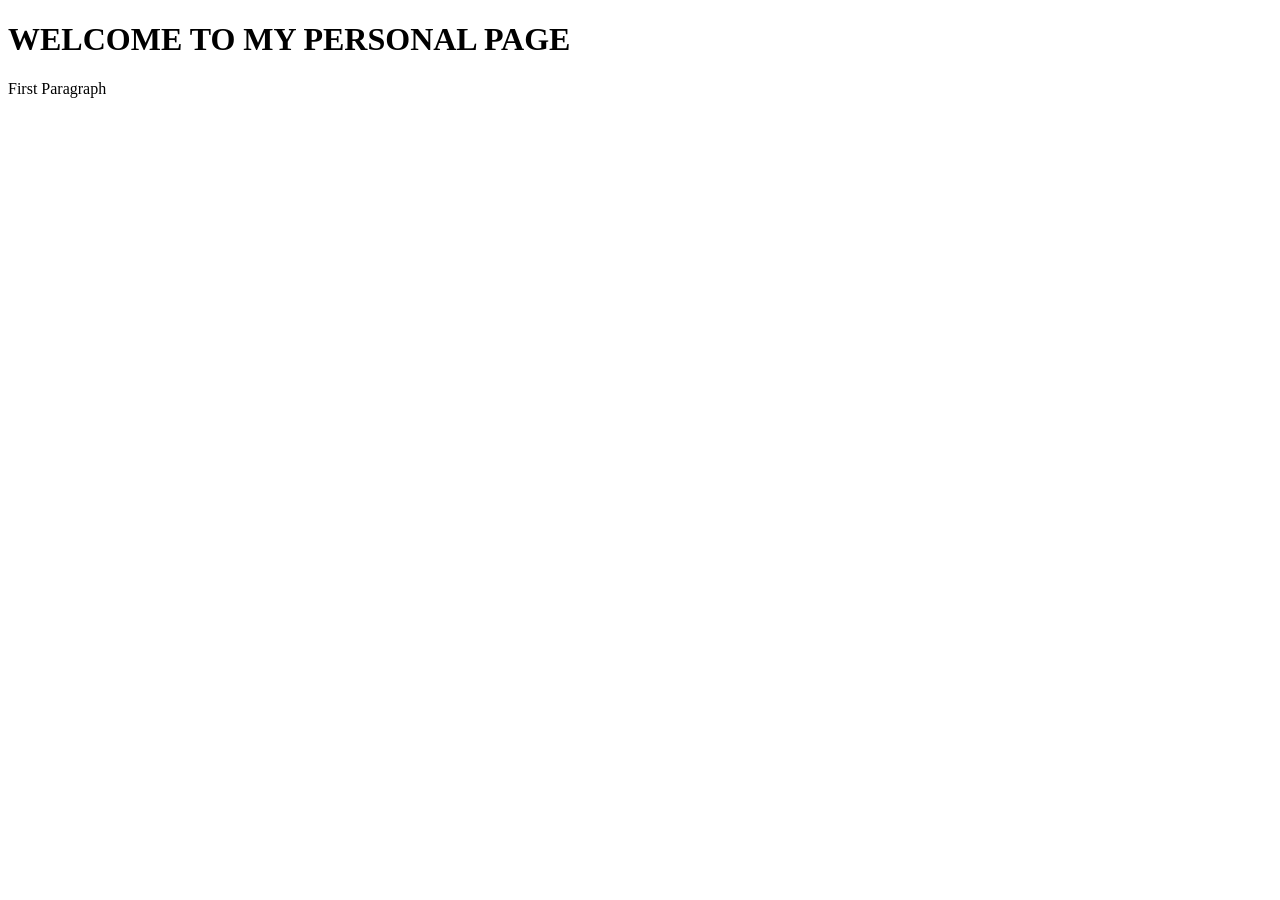
==== index.html @ 4ee187a1 "Add files via upload" ====
<!DOCTYPE html>
<html>
    <head>
        <title>Personal Page</title>
    </head>
    <body>
        <h1>WELCOME TO MY PERSONAL PAGE</h1>
        <p1>First Paragraph</p1>
    </body>

</html>
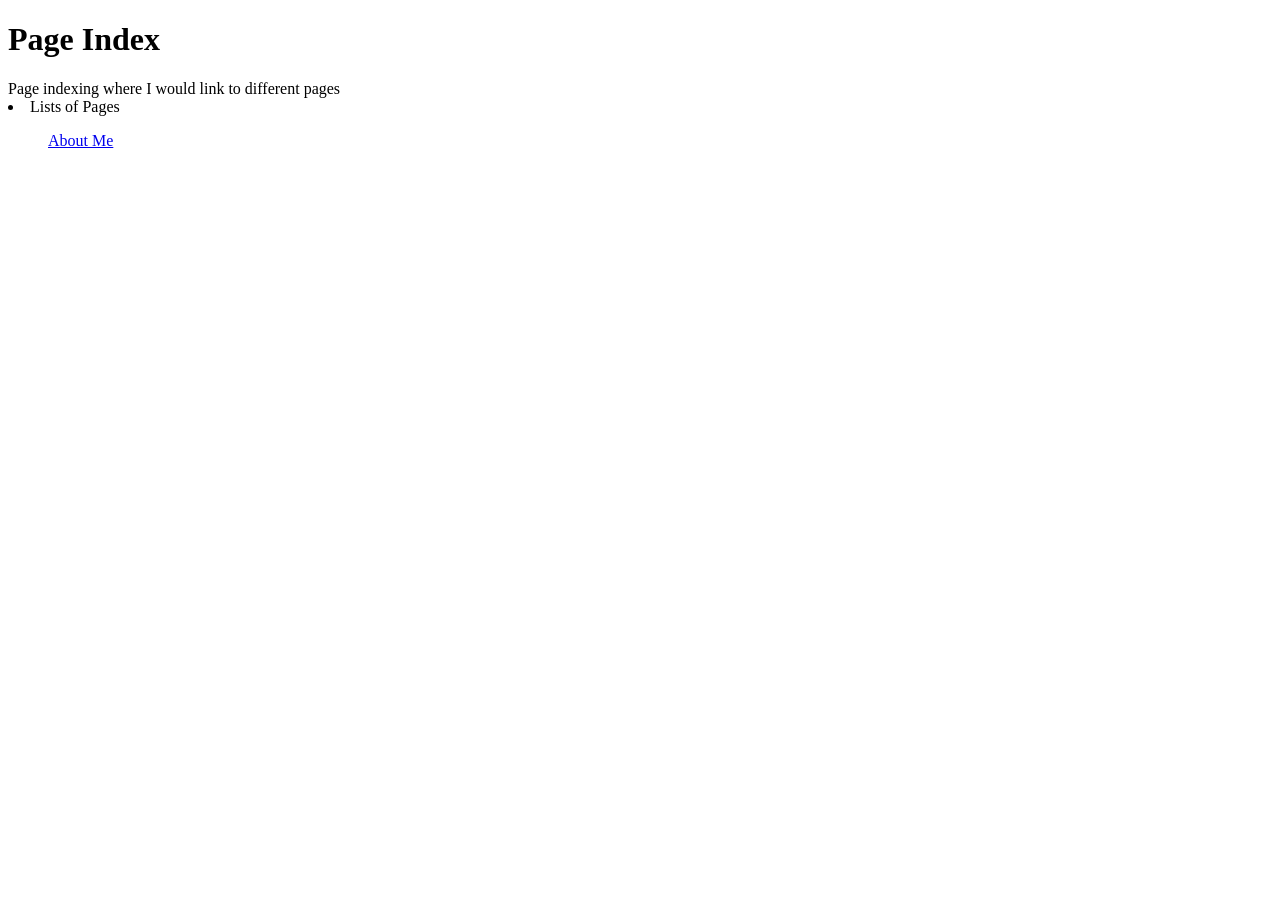
==== commit 9307a400: "Update index.html" ====
--- a/index.html
+++ b/index.html
@@ -1,11 +1,15 @@
 <!DOCTYPE html>
 <html>
     <head>
-        <title>Personal Page</title>
+        <title>Index</title>
     </head>
     <body>
-        <h1>WELCOME TO MY PERSONAL PAGE</h1>
-        <p1>First Paragraph</p1>
+        <h1>Page Index</h1>
+        <p1>Page indexing where I would link to different pages</p1>
+        <li> Lists of Pages
+            <ul>
+                <a href="AY2627T1-CCDEVAP-HO1-EncisoGJ\about.html">About Me</a>
+            </ul>
+        </li>
     </body>
-
-</html>+</html>
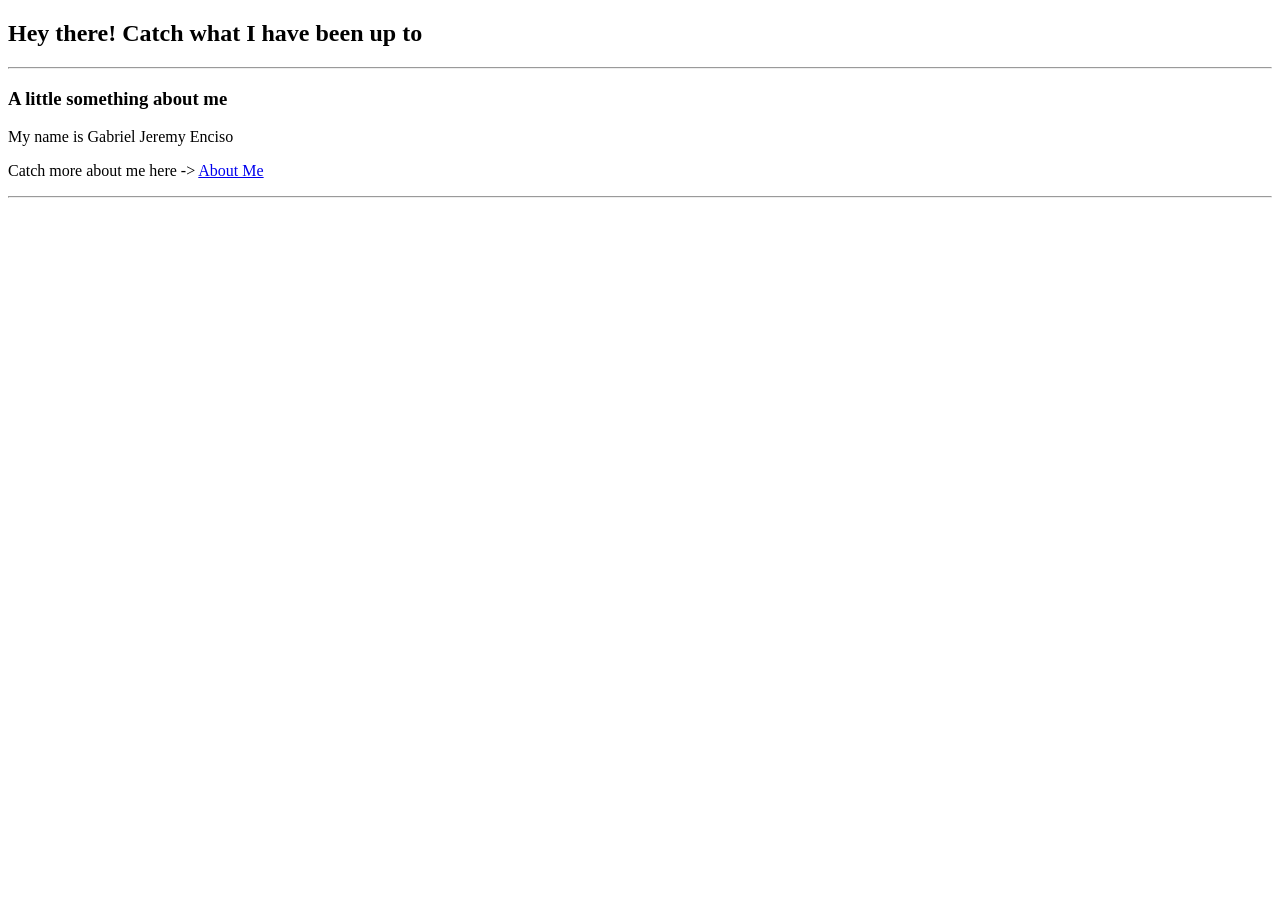
==== commit ce5e0255: "Update index.html" ====
--- a/index.html
+++ b/index.html
@@ -4,12 +4,19 @@
         <title>Index</title>
     </head>
     <body>
-        <h1>Page Index</h1>
-        <p1>Page indexing where I would link to different pages</p1>
-        <li> Lists of Pages
-            <ul>
-                <a href="AY2627T1-CCDEVAP-HO1-EncisoGJ\about.html">About Me</a>
-            </ul>
-        </li>
+        <div>
+            <h2>Hey there! Catch what I have been up to</h2>
+            <hr>
+            <h3>A little something about me</h3>
+            <p>My name is Gabriel Jeremy Enciso</p>
+            <p>Catch more about me here -> 
+                <a href="about.html">About Me</a>
+            </p>
+        </div>
+    
+        <div>
+            <hr>
+            <h2></h2>
+        </div>
     </body>
 </html>
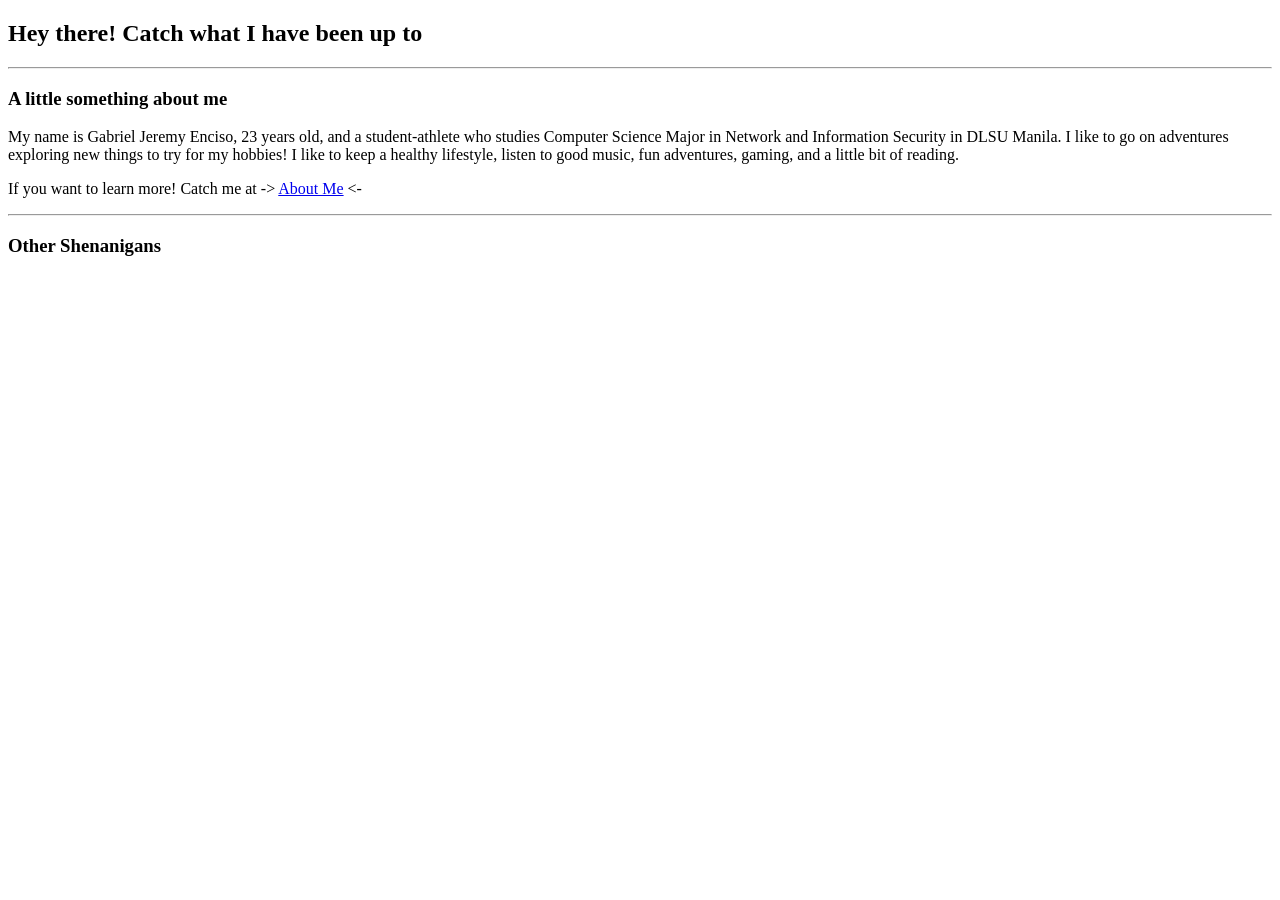
==== commit a95cc68a: "Update index.html" ====
--- a/index.html
+++ b/index.html
@@ -8,15 +8,21 @@
             <h2>Hey there! Catch what I have been up to</h2>
             <hr>
             <h3>A little something about me</h3>
-            <p>My name is Gabriel Jeremy Enciso</p>
-            <p>Catch more about me here -> 
-                <a href="about.html">About Me</a>
+            <p>
+                My name is Gabriel Jeremy Enciso, 23 years old, and a student-athlete who studies Computer 
+                Science Major in Network and Information Security in DLSU Manila. I like to go on adventures
+                exploring new things to try for my hobbies! I like to keep a healthy lifestyle, listen to good music,
+                fun adventures, gaming, and a little bit of reading.
+            </p>
+            <p>
+                If you want to learn more! Catch me at ->
+                <a href="about.html">About Me</a> <-
             </p>
         </div>
     
         <div>
             <hr>
-            <h2></h2>
+            <h3>Other Shenanigans</h3>
         </div>
     </body>
 </html>
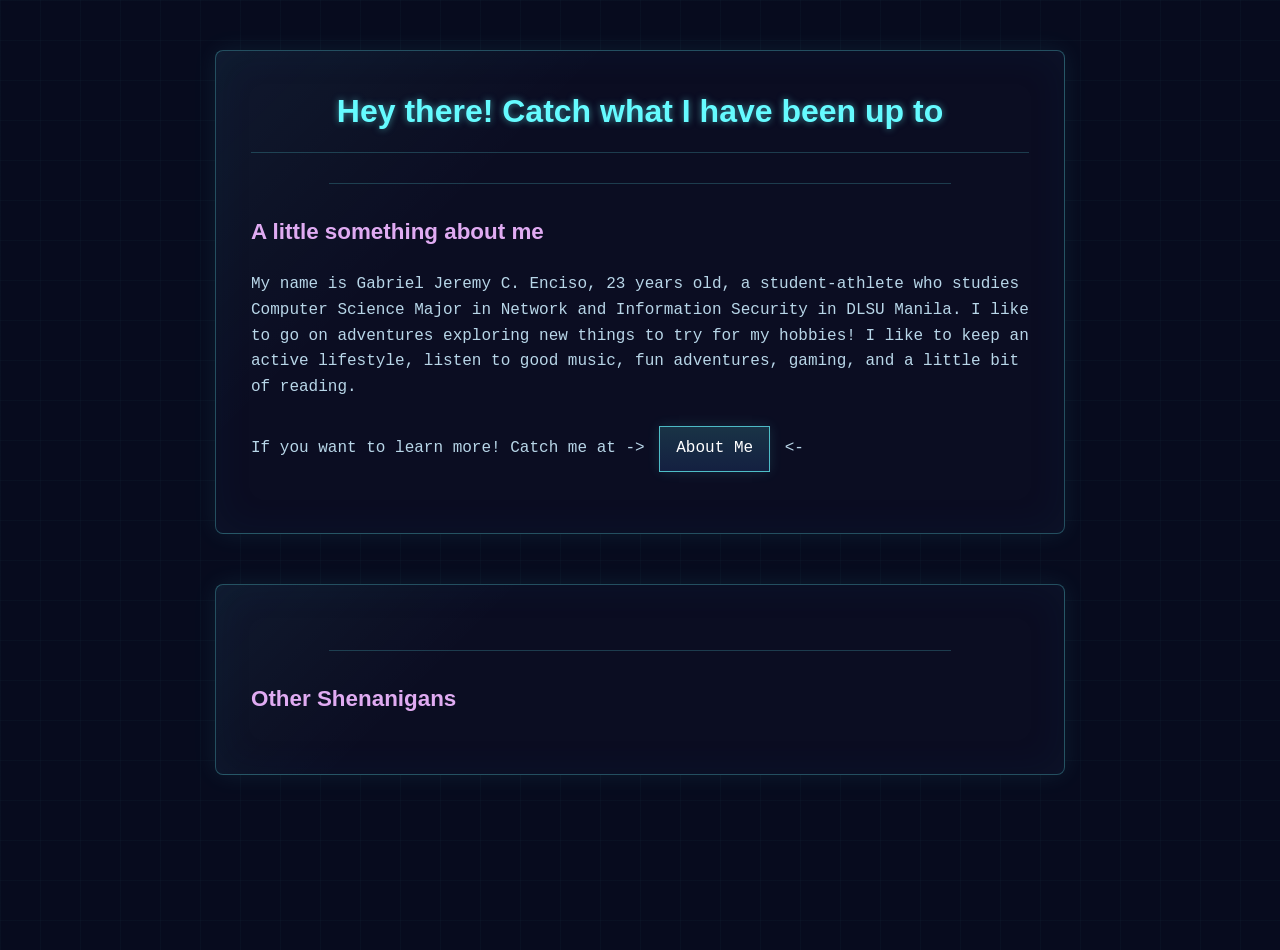
==== commit 85f95aa1: "Update index.html" ====
--- a/index.html
+++ b/index.html
@@ -2,16 +2,17 @@
 <html>
     <head>
         <title>Index</title>
+        <link rel="stylesheet" href="style/style.css">
     </head>
-    <body>
-        <div>
+    <body class="index-page">
+        <div class="intro">
             <h2>Hey there! Catch what I have been up to</h2>
             <hr>
             <h3>A little something about me</h3>
             <p>
-                My name is Gabriel Jeremy Enciso, 23 years old, and a student-athlete who studies Computer 
+                My name is Gabriel Jeremy C. Enciso, 23 years old, a student-athlete who studies Computer 
                 Science Major in Network and Information Security in DLSU Manila. I like to go on adventures
-                exploring new things to try for my hobbies! I like to keep a healthy lifestyle, listen to good music,
+                exploring new things to try for my hobbies! I like to keep an active lifestyle, listen to good music,
                 fun adventures, gaming, and a little bit of reading.
             </p>
             <p>
@@ -20,7 +21,7 @@
             </p>
         </div>
     
-        <div>
+        <div class="shenanigans">
             <hr>
             <h3>Other Shenanigans</h3>
         </div>
--- a/style/style.css
+++ b/style/style.css
@@ -0,0 +1,376 @@
+/* Template from previous works */
+
+:root {
+    --bg: #070b1e;
+    --panel: #0b0d22;
+    --cyan: #65fbff;
+    --blue: #4c94ff;
+    --green: #00ffc8;
+    --purple: #e0abf2;
+    --text: #ffffff;
+    --muted: #b8d6e8;
+    --border: rgba(101, 251, 255, 0.28);
+}
+
+* {
+    box-sizing: border-box;
+}
+
+html {
+    scroll-behavior: smooth;
+}
+
+body {
+    margin: 0;
+    background:
+        linear-gradient(rgba(101, 251, 255, 0.025) 1px, transparent 1px),
+        linear-gradient(90deg, rgba(101, 251, 255, 0.025) 1px, transparent 1px), var(--bg);
+    background-size: 40px 40px;
+    color: var(--text);
+    font-family: "Space Mono", monospace;
+    line-height: 1.6;
+    min-height: 100vh;
+}
+
+h1,h2,h3,h4 {
+    font-family: "Tomorrow", sans-serif;
+}
+
+h1 {
+    color: var(--cyan);
+    text-shadow:
+        0 0 6px rgba(101, 251, 255, 0.7),
+        0 0 18px rgba(101, 251, 255, 0.2);
+}
+
+h2 {
+    color: var(--cyan);
+}
+
+h3 {
+    color: var(--purple);
+}
+
+p {
+    color: var(--muted);
+}
+
+a {
+    font-family: "Geist Mono", monospace;
+    color: var(--cyan);
+    text-decoration: none;
+}
+
+a:hover {
+    color: var(--green);
+    text-shadow: 0 0 8px rgba(0, 255, 200, 0.8);
+}
+
+.index-page > div {
+    width: min(850px, 85%);
+    margin: 50px auto;
+    padding: 35px;
+    background:
+        linear-gradient(135deg, rgba(101, 251, 255, 0.05), transparent 30%), var(--panel);
+    border: 1px solid var(--border);
+    border-radius: 8px;
+    box-shadow:
+        0 0 24px rgba(101, 251, 255, 0.08),
+        inset 0 0 40px rgba(21, 103, 146, 0.08);
+}
+
+.index-page h2 {
+    text-align: center;
+    font-size: 2rem;
+    margin-top: 0;
+    padding-bottom: 15px;
+    border-bottom: 1px solid rgba(101, 251, 255, 0.2);
+    text-shadow: 0 0 7px rgba(101, 251, 255, 0.5);
+}
+
+.index-page h3 {
+    font-size: 1.4rem;
+}
+
+.index-page p {
+    font-size: 1rem;
+}
+
+.index-page p a {
+    display: inline-block;
+    margin: 10px 5px;
+    padding: 9px 16px;
+    color: white;
+    border:1px solid rgba(101, 251, 255, 0.7);
+    background:
+        linear-gradient(180deg, rgba(101, 251, 255, 0.16), rgba(76, 148, 255, 0.14));
+    box-shadow: 0 0 12px rgba(101, 251, 255, 0.12);
+}
+
+.index-page p a:hover {
+    color: white;
+    border-color: var(--green);
+    background:
+        linear-gradient(180deg, rgba(0, 255, 200, 0.2), rgba(101, 251, 255, 0.16));
+    box-shadow: 0 0 18px rgba(0, 255, 200, 0.2);
+}
+
+.about-page header {
+    padding: 45px 20px;
+    text-align: center;
+    background:
+        linear-gradient(135deg, rgba(101, 251, 255, 0.08), transparent 35%),
+        linear-gradient(315deg, rgba(224, 171, 242, 0.08), transparent 35%), var(--panel);
+    border-bottom: 1px solid rgba(101, 251, 255, 0.25);
+}
+
+.about-page header h1 {
+    margin: 0;
+    font-size: 2.5rem;
+}
+
+nav {
+    position: sticky;
+    top: 0;
+    z-index: 100;
+    display: flex;
+    justify-content: center;
+    flex-wrap: wrap;
+    gap: 10px;
+    padding: 15px;
+    background: rgba(7, 11, 30, 0.95);
+    border-bottom: 1px solid rgba(101, 251, 255, 0.2);
+}
+
+nav a {
+    padding: 7px 12px;
+    color: var(--cyan);
+    border: 1px solid transparent;
+}
+
+
+nav a:hover {
+    color: var(--green);
+    border: 1px solid rgba(0, 255, 200, 0.5);
+    background: rgba(0, 255, 200, 0.05);
+}
+
+.about-page section {
+    width: min(1000px, 85%);
+    margin: 35px auto;
+    padding: 30px;
+    background:
+        linear-gradient(135deg, rgba(101, 251, 255, 0.035), transparent 30%), var(--panel);
+    border: 1px solid var(--border);
+    border-radius: 8px;
+    box-shadow:
+        0 0 24px rgba(101, 251, 255, 0.08),
+        inset 0 0 40px rgba(21, 103, 146, 0.08);
+}
+
+.about-page section:hover {
+    border-color: rgba(101, 251, 255, 0.5);
+    box-shadow:
+        0 0 28px rgba(101, 251, 255, 0.12),
+        inset 0 0 40px rgba(21, 103, 146, 0.1);
+}
+
+.about-page section h1,
+.about-page section h2 {
+    margin-top: 0;
+    padding-bottom: 10px;
+    border-bottom: 1px solid rgba(101, 251, 255, 0.2);
+    text-shadow: 0 0 6px rgba(70, 143, 150, 0.8);
+}
+
+hr {
+    width: 80%;
+    border: none;
+    border-top: 1px solid rgba(101, 251, 255, 0.2);
+    margin: 30px auto;
+}
+
+img {
+    width: 200px;
+    max-width: 100%;
+    height: auto;
+    margin: 8px;
+    border: 1px solid rgba(101, 251, 255, 0.25);
+    border-radius: 6px;
+    box-shadow: 0 0 12px rgba(101, 251, 255, 0.08);
+}
+
+img:hover {
+    transform: translateY(-3px);
+    border-color: var(--cyan);
+    box-shadow: 0 0 18px rgba(101, 251, 255, 0.25);
+}
+
+.about-page section:first-of-type img {
+    width: 220px;
+    border-radius: 50%;
+    border: 2px solid var(--cyan);
+    box-shadow: 0 0 18px rgba(101, 251, 255, 0.3);
+}
+
+video {
+    display: block;
+    width: 225px;
+    max-width: 100%;
+    height: auto;
+    margin: 20px 0;
+    border: 1px solid rgba(101, 251, 255, 0.35);
+    border-radius: 6px;
+    box-shadow: 0 0 20px rgba(101, 251, 255, 0.12);
+}
+
+audio {
+    display: block;
+    max-width: 100%;
+    margin: 15px 0 25px;
+}
+
+ul, ol {
+    color: var(--muted);
+    line-height: 1.8;
+}
+
+li {
+    margin-bottom: 5px;
+}
+
+li::marker {
+    color: var(--cyan);
+}
+
+table {
+    width: 100%;
+    margin-top: 20px;
+    border-collapse: collapse;
+    background: rgba(1, 5, 18, 0.4);
+}
+
+th, td {
+    padding: 12px;
+    border: 1px solid rgba(101, 251, 255, 0.2);
+    text-align: left;
+}
+
+th {
+    font-family: "Tomorrow", sans-serif;
+    color: var(--cyan);
+    background: rgba(101, 251, 255, 0.1);
+}
+
+td {
+    color: var(--muted);
+}
+
+tr:hover {
+    background: rgba(101, 251, 255, 0.06);
+}
+
+form {
+    padding: 20px;
+    border: 1px solid rgba(101, 251, 255, 0.18);
+    background: rgba(1, 5, 18, 0.35);
+}
+
+label {
+    color: var(--muted);
+}
+
+input[type="text"], input[type="date"] {
+    padding: 9px 12px;
+    margin: 7px;
+    font-family: "Space Mono", monospace;
+    color: white;
+    background: #070b1e;
+    border: 1px solid rgba(101, 251, 255, 0.35);
+    outline: none;
+}
+
+input[type="text"]:focus, input[type="date"]:focus {
+    border-color: var(--green);
+    box-shadow: 0 0 10px rgba(0, 255, 200, 0.18);
+}
+
+input[type="radio"], input[type="checkbox"] {
+    accent-color: var(--cyan);
+    margin-left: 10px;
+}
+
+input[type="submit"] {
+    margin-top: 20px;
+    padding: 10px 20px;
+    font-family: "Geist Mono", monospace;
+    color: white;
+    cursor: pointer;
+    border: 1px solid var(--cyan);
+    background:
+        linear-gradient(180deg, rgba(101, 251, 255, 0.18), rgba(76, 148, 255, 0.18));
+    box-shadow: 0 0 14px rgba(101, 251, 255, 0.14);
+}
+
+input[type="submit"]:hover {
+    border-color: var(--green);
+    background:
+        linear-gradient(180deg, rgba(0, 255, 200, 0.22), rgba(101, 251, 255, 0.16));
+    box-shadow: 0 0 18px rgba(0, 255, 200, 0.22);
+}
+
+footer {
+    margin-top: 50px;
+    padding: 30px;
+    text-align: center;
+    color: var(--muted);
+    background: #050818;
+    border-top: 1px solid rgba(101, 251, 255, 0.2);
+}
+
+footer a {
+    padding: 8px 15px;
+    border: 1px solid rgba(101, 251, 255, 0.35);
+}
+
+@media (max-width: 700px) {
+    .index-page > div,
+    .about-page section {
+        width: 92%;
+        padding: 20px;
+    }
+
+    .about-page header h1 {
+        font-size: 1.8rem;
+    }
+
+    nav {
+        position: static;
+        flex-direction: column;
+    }
+
+    nav a {
+        width: 100%;
+    }
+
+    img {
+        width: 45%;
+        margin: 5px;
+    }
+
+    .about-page section:first-of-type img {
+        width: 180px;
+    }
+
+    video {
+        width: 100%;
+    }
+
+    table {
+        font-size: 0.8rem;
+    }
+
+    th, td {
+        padding: 7px;
+    }
+}
